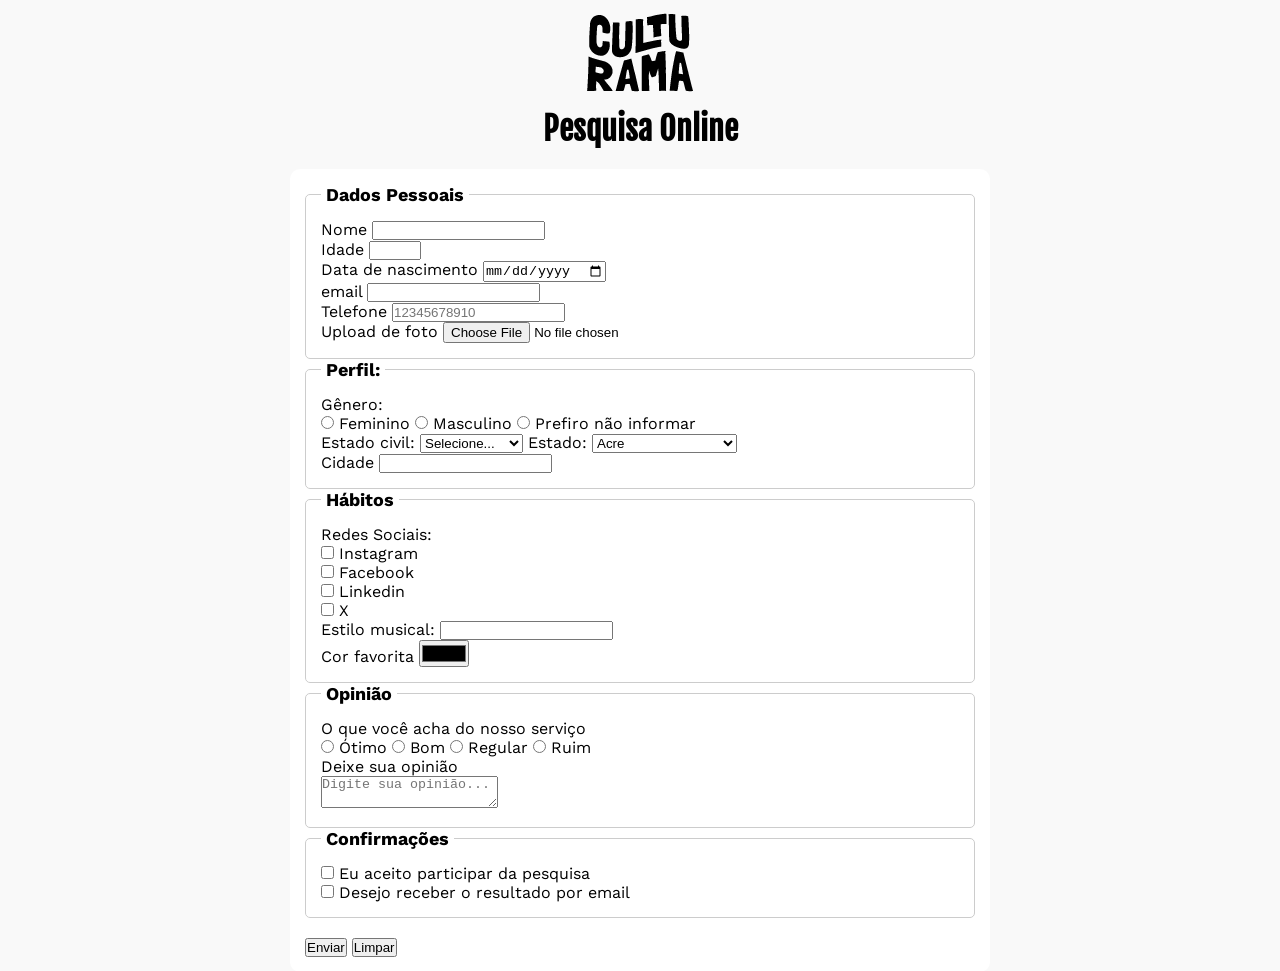
==== index.html @ 728db343 "adiciona estilos" ====
<!DOCTYPE html>
<html lang="pt-br">
<head>
    <meta charset="UTF-8">
    <meta name="viewport" content="width=device-width, initial-scale=1.0">
    <title>Pesquisa Culturama</title>
    <link rel="icon" href="culturama-favico.png">
    <link rel="stylesheet" href="css/style.css">

    <link rel="preconnect" href="https://fonts.googleapis.com">
    <link rel="preconnect" href="https://fonts.gstatic.com" crossorigin>
    <link href="https://fonts.googleapis.com/css2?family=Fjalla+One&family=Work+Sans:ital,wght@0,100..900;1,100..900&display=swap" rel="stylesheet">
    
</head>
<body>
    <main>
    <header>
        <img src="img/logo-culturama.png" alt="logo culturama">
        <h1>Pesquisa Online</h1>
    </header>
    <section>
        <form action="" method="get">
            <fieldset>
                 
                <legend>Dados Pessoais</legend>
                <label for="name" >Nome</label>
                <input id="name" type="text" name="userName" required>
                    <br>
                <label for="age">Idade</label>
                <input id="age" type="number" name="age" min="12" max="100" required>
                    <br>
                <label for="birthDate">Data de nascimento</label>
                <input id="birthDate" type="date" name="userBirthDate">
                    <br>
                <label for="email">email</label>
                <input id="email" type="email" name="userEmail" required>
                    <br>
                <label for="phoneNumber">Telefone</label>
                <input id="phoneNumber" type="tel" name="userPhoneNumber" pattern="[0-9]{11}" placeholder="12345678910">
                    <br>
                <label for="image">Upload de foto</label>
                <input id="image" type="file" accept="image/*" name="userImage">

            </fieldset>
            <fieldset> 
                <legend>Perfil:</legend>
                <p>Gênero:</p>

                <input id="fem" type="radio" name="userGender" value="Feminino">
                <label for="fem">Feminino</label>

                <input id="masc" type="radio" name="userGender" value="Masculino">
                <label for="masc">Masculino</label>

                <input id="notInformed" type="radio" name="userGender" value="notInformed">
                <label for="notInformed">Prefiro não informar</label>
                    <br>
                <label for="maritalStatus">Estado civil:</label>
                <select id="maritalStatus" name="userMaritalStatus">

                    <option value="notInformed">Selecione...</option>
                    <option value="casado">Casado</option>
                    <option value="solteiro">Solteiro</option>
                    <option value="divorciado">Divorciado</option>
                    <option value="uniaoEstavel">União estável</option>
                    
                </select>

                        <label for="state">Estado:</label>
                        <select id="state" name="userState" required>
                            <option value="acre">Acre </option>
                            <option value="alagoas">Alagoas </option>
                            <option value="amapa">Amapá </option>
                            <option value="amazonas">Amazonas </option>
                            <option value="bahia">Bahia </option>
                            <option value="ceara">Ceará </option>
                            <option value="distritoFederal">Distrito Federal </option>
                            <option value="espiritoSanto">Espirito Santo </option>
                            <option value="goias">Goiás </option>
                            <option value="maranhao">Maranhão </option>
                            <option value="matoGrossodoSul">Mato Grosso do Sul </option>
                            <option value="matoGrosso">Mato Grosso </option>
                            <option value="minasGerais">Minas Gerais </option>
                            <option value="para">Pará </option>
                            <option value="paraiba">Paraíba </option>
                            <option value="parana">Paraná </option>
                            <option value="pernambuco">Pernambuco </option>
                            <option value="piaui">Piauí </option>
                            <option value="rioDeJaneiro">Rio de Janeiro </option>
                            <option value="rioGrandeDoNorte">Rio Grande do Norte </option>
                            <option value="rioGrandeDoSul">Rio Grande do Sul </option>
                            <option value="rondonia">Rondônia </option>
                            <option value="roraima">Roraima </option>
                            <option value="santaCatarina">Santa Catarina </option>
                            <option value="saoPaulo">São Paulo </option>
                            <option value="sergipe">Sergipe </option>
                            <option value="tocantins">Tocantins </option>
                    </select>
                    <br>
                <label for="city">Cidade</label>
                <input id="city" type="text" name="userCity">

            </fieldset>
            <fieldset>
            <p>Redes Sociais:</p>
                <legend>Hábitos</legend>

                <input id="instagram" type="checkbox" name="social" value="instagram">
                <label for="instagram">Instagram</label>
                    <br>
                <input id="facebook" type="checkbox" name="social" value="facebook">
                <label for="facebook">Facebook</label>
                    <br>
                <input id="linkedin" type="checkbox" name="social" value="linkedin">
                <label for="linkedin">Linkedin</label>
                    <br>
                <input id="x" type="checkbox" name="social" value="x">
                <label for="x">X</label>
                <br>
                <label for="musicStyle">Estilo musical:</label>
                <input list="styleTypes" id="musicStyle" name="userMusicStyle" type="text">
                <datalist id="styleTypes">
                    <option value="rock">
                    <option value="rap">
                    <option value="pop">
                    <option value="samba">
                </datalist>
                    <br>
                <label for="favoriteColor">Cor favorita</label>
                <input type="color" name="userFavoriteColor" id="favoriteColor">
            </fieldset>
            <fieldset>
                <legend>Opinião</legend>
                <p>O que você acha do nosso serviço</p>
                <input id="great" type="radio" name="userOpinion" value="great">
                <label for="great">Ótimo</label>
                
                <input id="good" type="radio" name="userOpinion" value="good">
                <label for="good">Bom</label>
                
                <input id="regular" type="radio" name="userOpinion" value="regular">
                <label for="regular">Regular</label>
                
                <input id="bad" type="radio" name="userOpinion" value="bad">
                <label for="bad">Ruim</label>
                    <br>
                <label for="comment">Deixe sua opinião</label><br>
                <textarea name="userComment" id="comment" placeholder="Digite sua opinião..."></textarea>
            </fieldset>
            <fieldset>
                <legend>Confirmações</legend>

                <input type="checkbox" name="userLgpd" id="userLgptTerm" value="accepted" required>
                <label for="userLgpdTerm">Eu aceito participar da pesquisa</label><br>

                <input type="checkbox" name="userGetResult" id="getResult" value="accepted">
                <label for="userLgpdTerm">Desejo receber o resultado por email</label><br>

            </fieldset>

                <br>
            <button type="submit">Enviar</button>
            <button type="reset">Limpar</button>

        </form>
    </section>
    </main>

</body>
</html>
---- css/style.css ----
* {
    margin: 0;
    padding: 0;
    box-sizing: border-box;
}

body {
    background-color: #f9f9f9;
    font-family: "Work Sans", sans-serif;
}

main {
    width: 100%;
    max-width: 700px;
    margin: 0 auto;
}

header {
    text-align: center;
    margin-bottom: 20px;
}

h1 {
    font-family: "Fjalla One", sans-serif;
}

form {
    background-color: #ffffff;
    padding: 15px;
    border-radius: 10px;
}

fieldset {
    padding: 15px;
    border: 1px solid #cccccc;
    border-radius: 5px;
}

legend {
    font-weight: bold;
    font-size: 18px;
    padding: 0 5px;
}
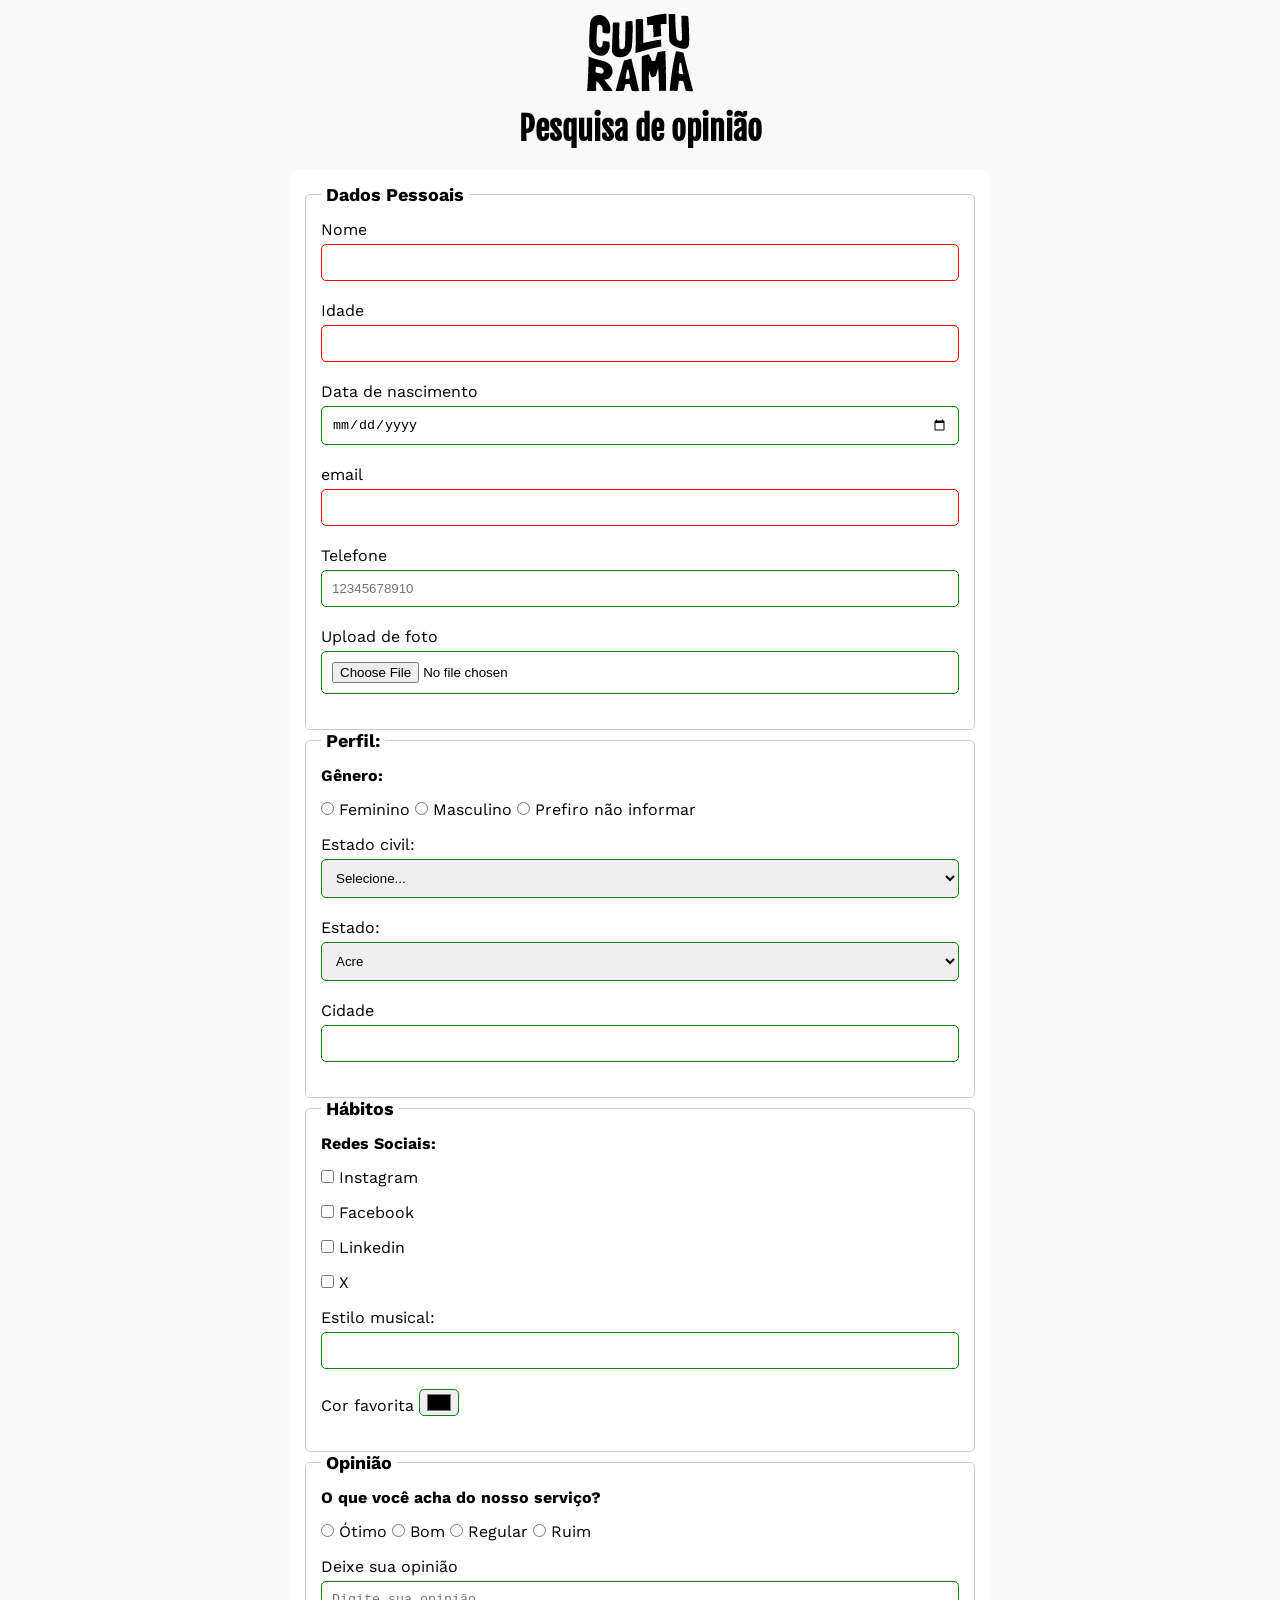
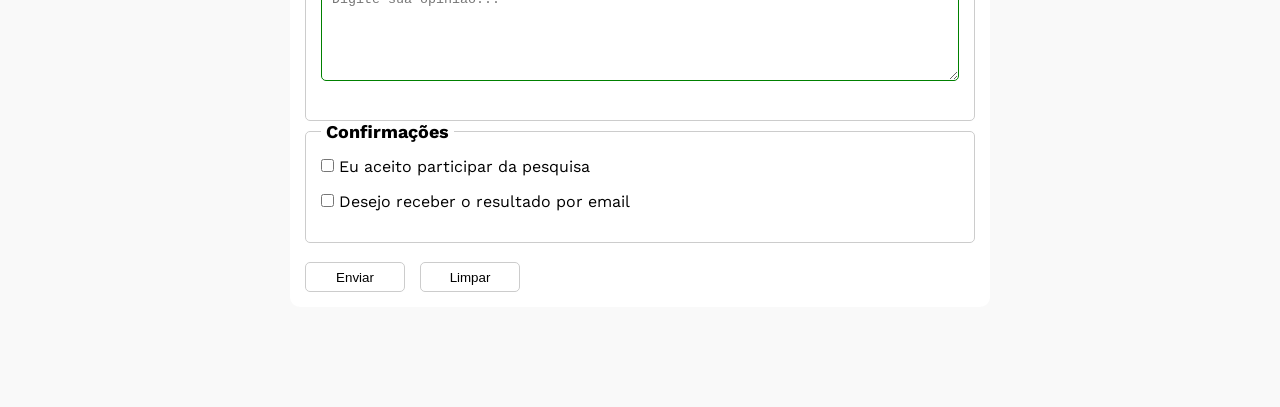
==== commit fd4ba705: "adiciona mais estilos" ====
--- a/index.html
+++ b/index.html
@@ -16,7 +16,7 @@
     <main>
     <header>
         <img src="img/logo-culturama.png" alt="logo culturama">
-        <h1>Pesquisa Online</h1>
+        <h1>Pesquisa de opinião</h1>
     </header>
     <section>
         <form action="" method="get">
@@ -131,7 +131,7 @@
             </fieldset>
             <fieldset>
                 <legend>Opinião</legend>
-                <p>O que você acha do nosso serviço</p>
+                <p>O que você acha do nosso serviço?</p>
                 <input id="great" type="radio" name="userOpinion" value="great">
                 <label for="great">Ótimo</label>
                 
--- a/css/style.css
+++ b/css/style.css
@@ -28,6 +28,7 @@
     background-color: #ffffff;
     padding: 15px;
     border-radius: 10px;
+    margin-bottom: 100px;
 }
 
 fieldset {
@@ -40,4 +41,68 @@
     font-weight: bold;
     font-size: 18px;
     padding: 0 5px;
+}
+
+label {
+    display: inline-block;
+    margin-bottom: 5px;
+}
+
+p {
+    margin-bottom: 15px;
+    font-weight: bold;
+}
+
+input, select, textarea {
+    width: 100%;
+    padding: 10px;
+    margin-bottom: 20px;
+    border: 1px solid #cccccc;
+    border-radius: 5px;
+}
+
+textarea {
+    min-height: 100px;
+}
+
+input[type="radio"],
+input[type="checkbox"] {
+    width: auto;
+}
+
+input[type="color"] {
+    width: 40px;
+    padding: 0 5px;
+}
+
+input:invalid,
+select:invalid,
+textarea:invalid {
+    border-color: red;
+}
+
+input:valid,
+select:valid,
+textarea:valid {
+    border-color: green;
+}
+
+button {
+    width: 100px;
+    height: 30px;
+    margin-right: 10px;
+    background-color: #ffffff;
+    border: 1px solid #cccccc;
+    border-radius: 5px;
+    cursor: pointer;
+}
+
+button[type="submit"]:hover {
+    background-color: green;
+    color: #ffffff;
+}
+
+button[type="reset"]:hover {
+    background-color: red;
+    color: #ffffff;
 }
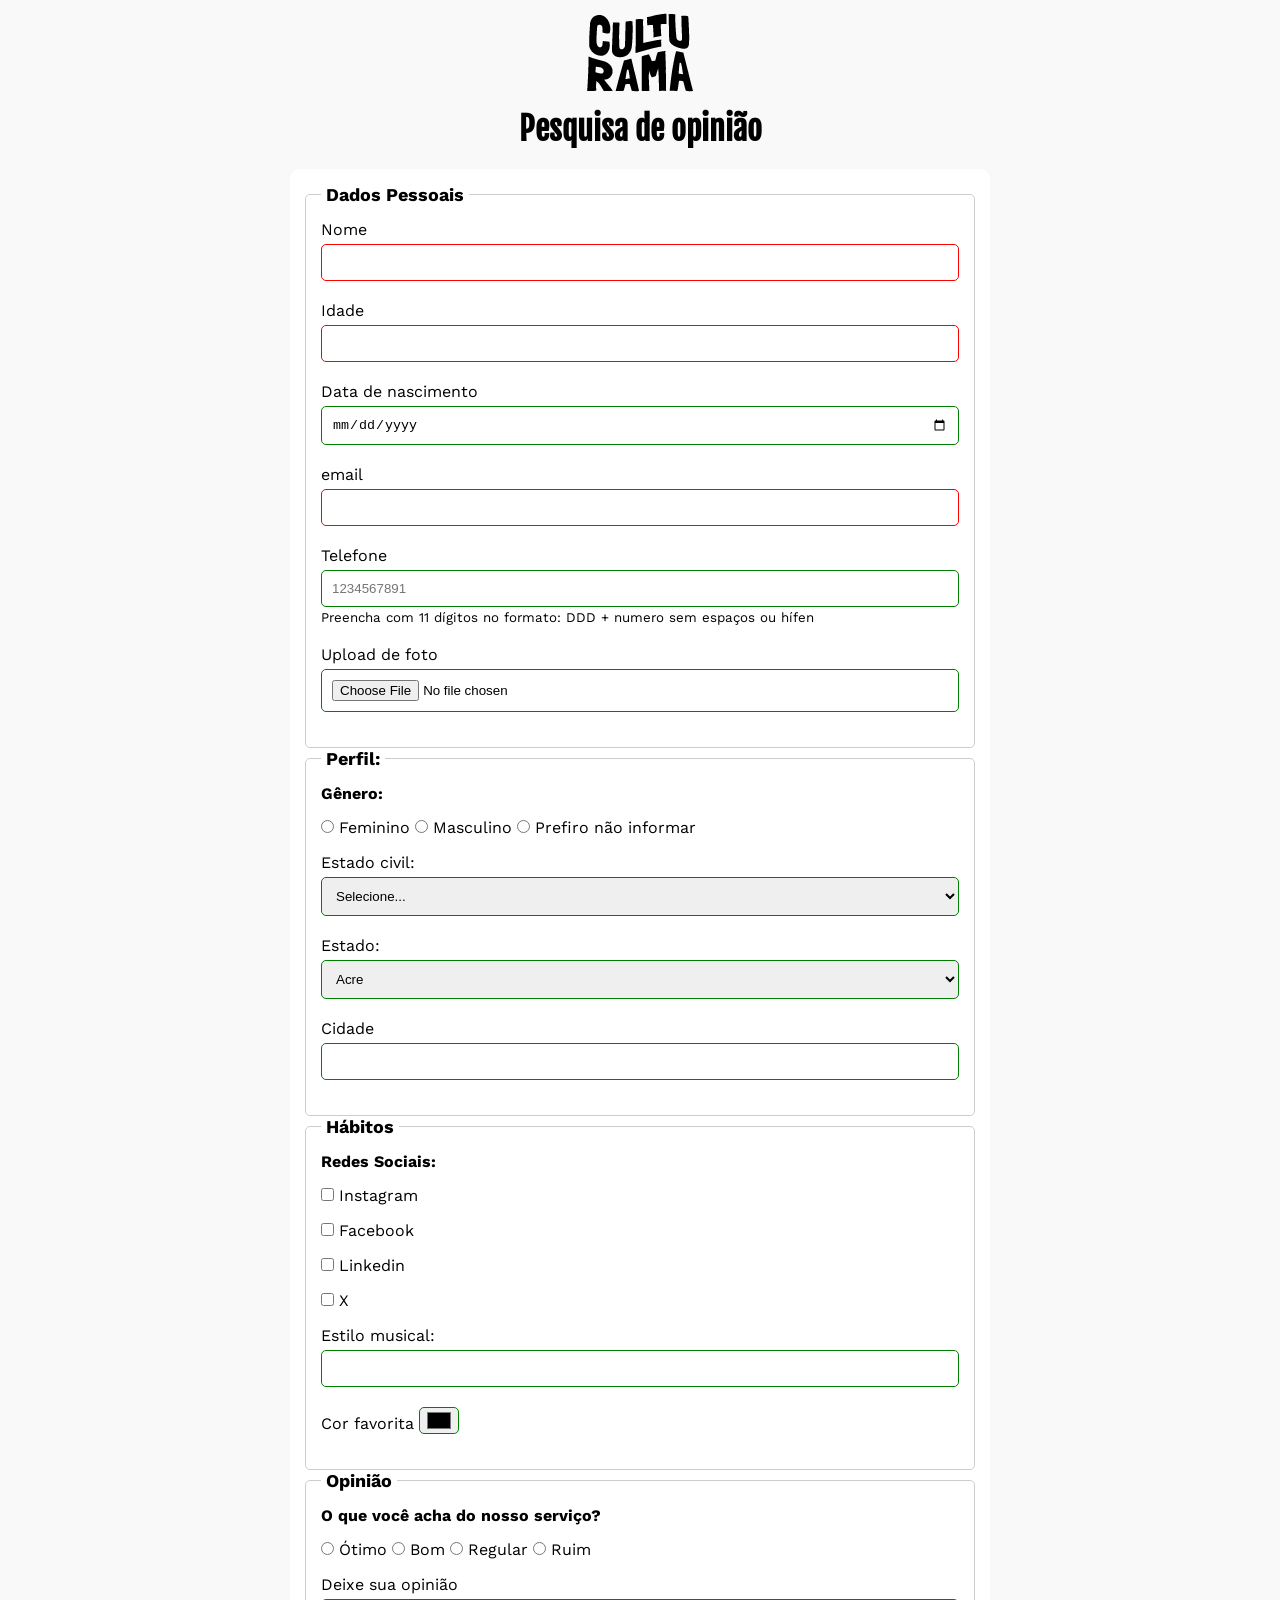
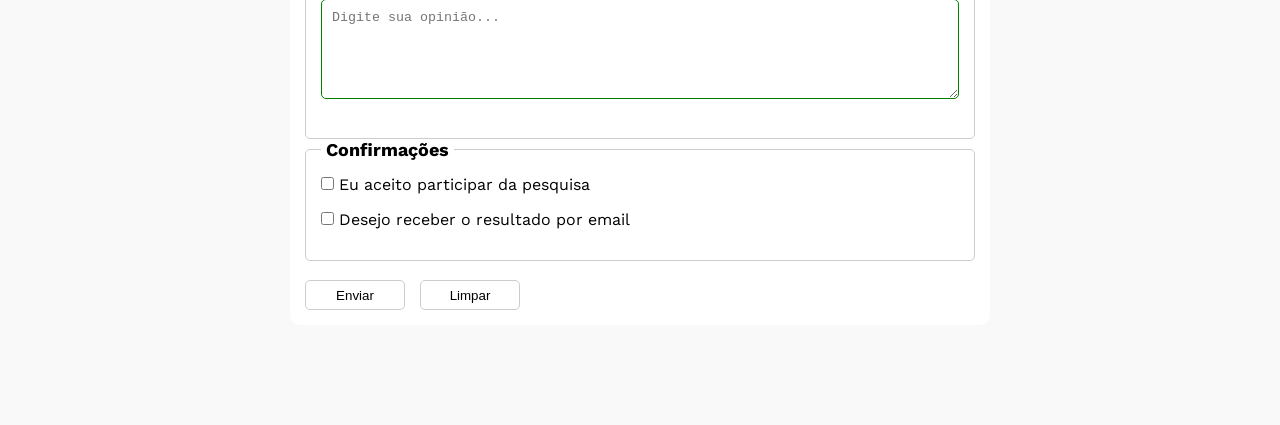
==== commit 00d29e2a: "adiciona aria ao campo de telefone" ====
--- a/index.html
+++ b/index.html
@@ -19,7 +19,7 @@
         <h1>Pesquisa de opinião</h1>
     </header>
     <section>
-        <form action="" method="get">
+        <form action="sucesso.html" method="get">
             <fieldset>
                  
                 <legend>Dados Pessoais</legend>
@@ -36,7 +36,8 @@
                 <input id="email" type="email" name="userEmail" required>
                     <br>
                 <label for="phoneNumber">Telefone</label>
-                <input id="phoneNumber" type="tel" name="userPhoneNumber" pattern="[0-9]{11}" placeholder="12345678910">
+                <input id="phoneNumber" type="tel" name="userPhoneNumber" pattern="[0-9]{11}" placeholder="1234567891" aria-describedby="phoneHelp">
+                <small id="phoneHelp">Preencha com 11 dígitos no formato: DDD + numero sem espaços ou hífen</small>
                     <br>
                 <label for="image">Upload de foto</label>
                 <input id="image" type="file" accept="image/*" name="userImage">
@@ -150,11 +151,11 @@
             <fieldset>
                 <legend>Confirmações</legend>
 
-                <input type="checkbox" name="userLgpd" id="userLgptTerm" value="accepted" required>
+                <input type="checkbox" name="userLgpd" id="userLgpdTerm" value="accepted" required>
                 <label for="userLgpdTerm">Eu aceito participar da pesquisa</label><br>
 
                 <input type="checkbox" name="userGetResult" id="getResult" value="accepted">
-                <label for="userLgpdTerm">Desejo receber o resultado por email</label><br>
+                <label for="getResult">Desejo receber o resultado por email</label><br>
 
             </fieldset>
 
--- a/css/style.css
+++ b/css/style.css
@@ -75,6 +75,15 @@
     padding: 0 5px;
 }
 
+input[type="tel"] {
+    margin-bottom: 0;
+}
+
+small {
+    margin-bottom: 20px;
+    display: inline-block;
+}
+
 input:invalid,
 select:invalid,
 textarea:invalid {
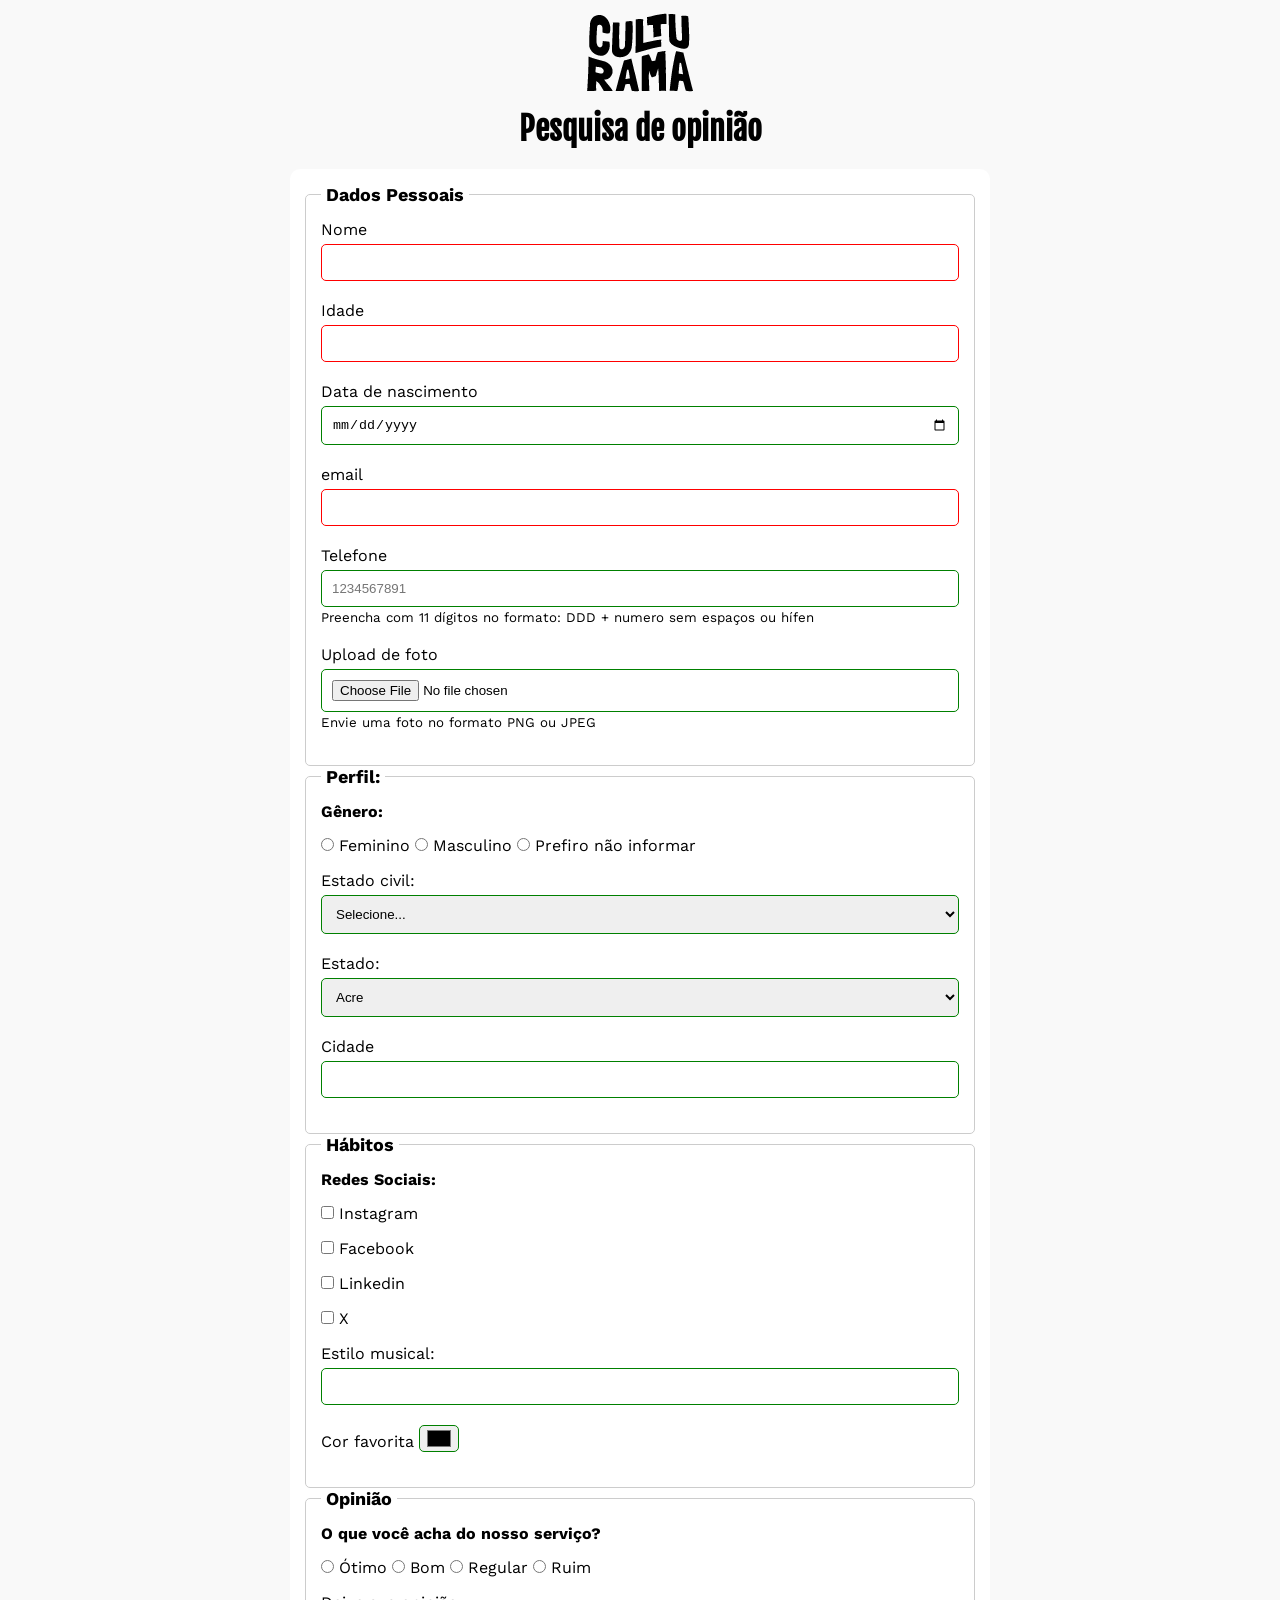
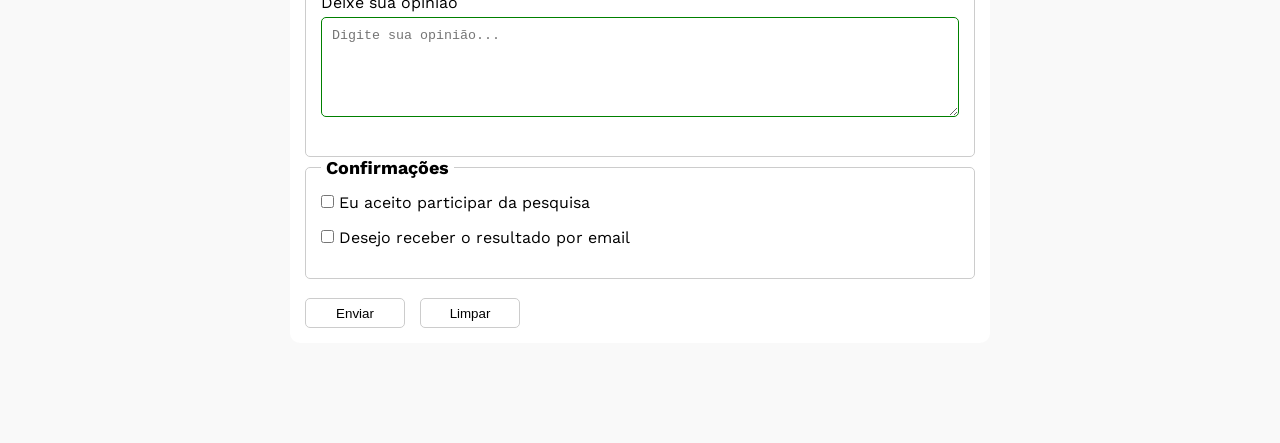
==== commit 085b32b9: "adiciona aria ao campo de upload de foto" ====
--- a/index.html
+++ b/index.html
@@ -40,7 +40,8 @@
                 <small id="phoneHelp">Preencha com 11 dígitos no formato: DDD + numero sem espaços ou hífen</small>
                     <br>
                 <label for="image">Upload de foto</label>
-                <input id="image" type="file" accept="image/*" name="userImage">
+                <input id="image" type="file" accept="image/*" name="userImage" aria-activedescendant="imageHelp">
+                <small 9f="imageHelp">Envie uma foto no formato PNG ou JPEG</small>
 
             </fieldset>
             <fieldset> 
--- a/css/style.css
+++ b/css/style.css
@@ -75,7 +75,8 @@
     padding: 0 5px;
 }
 
-input[type="tel"] {
+input[type="tel"],
+input[type="file"] {
     margin-bottom: 0;
 }
 
